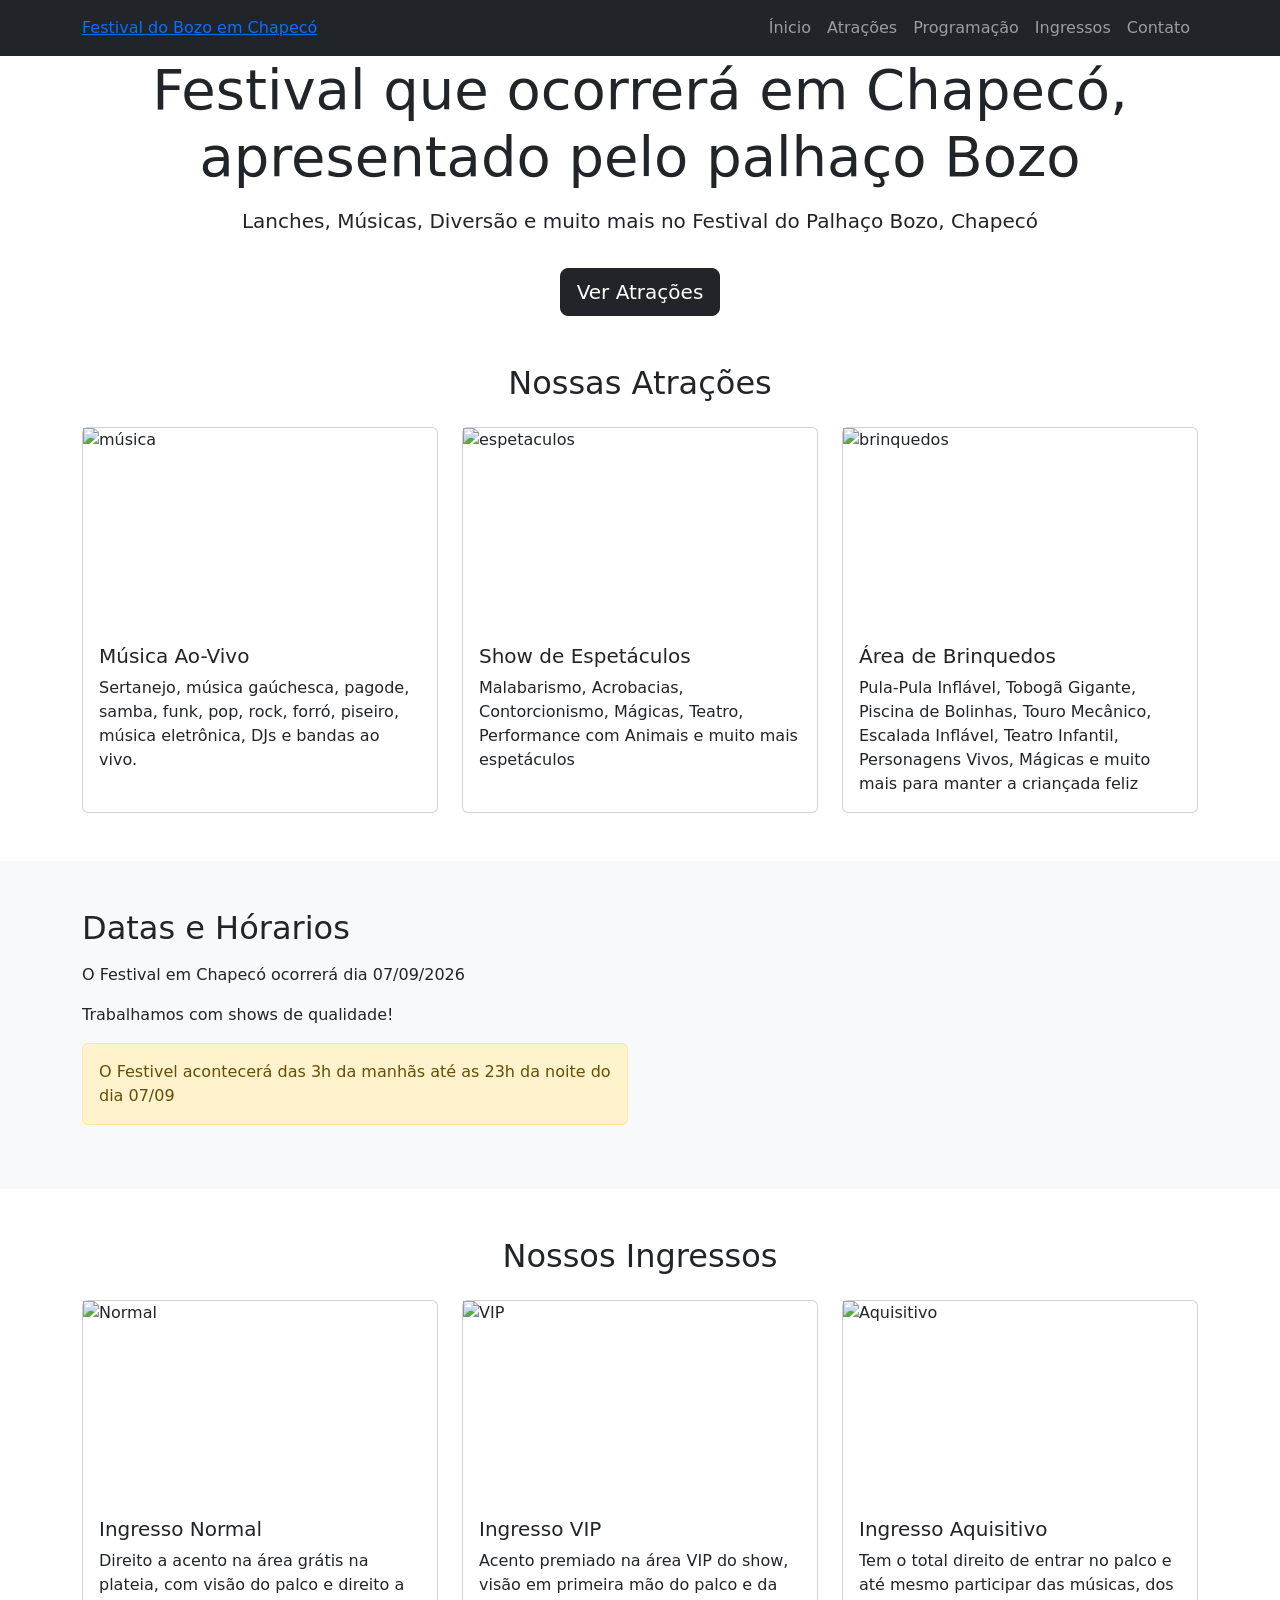
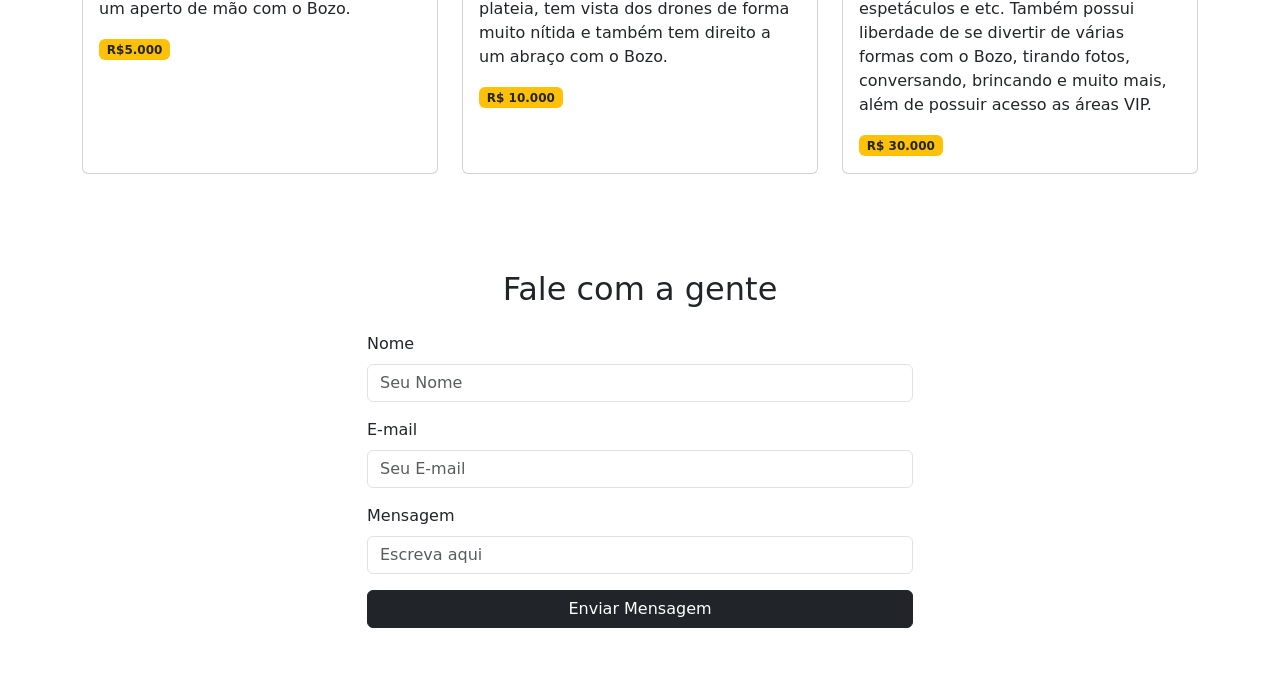
==== SiteFestival/index.html @ fde9072e "Festival completo" ====
<!DOCTYPE html>
<html lang="pt-br">
<head>
    <meta charset="UTF-8">
    <meta name="viewport" content="width=device-width, initial-scale=1.0">
    <title>Festival Chapecó</title>
     <link rel="stylesheet" href="https://cdn.jsdelivr.net/npm/bootstrap@5.3.8/dist/css/bootstrap.min.css">
    <link rel="stylesheet" href="style.css">

</head>
<body>
    
    <nav class="navbar navbar-expand-lg navbar-dark bg-dark">
        <div class="container">
            <a href="navbar-brand" href="#">Festival do Bozo em Chapecó</a>

            <button class="navbar-toggler" type="button" data-bs-toggle="collapse" data-bs-target="#menu">
                <span class="navbar-toggler-icon"></span>
            </button>

            <div class="collapse navbar-collapse" id="menu">
                <ul class="navbar-nav ms-auto">
                    <li class="nav-item"><a class="nav-link" href="#hero">Ínicio</a></li>
                    <li class="nav-item"><a class="nav-link" href="#atracoes">Atrações</a></li>
                    <li class="nav-item"><a class="nav-link" href="#programacao">Programação</a></li>
                    <li class="nav-item"><a class="nav-link" href="#ingressos">Ingressos</a></li>
                    <li class="nav-item"><a class="nav-link" href="#contato">Contato</a></li>
                </ul>
            </div>

        </div>

    </nav>

    <section id="hero">
        <div class="container text-center">
            <h1 class="display-4"> Festival que ocorrerá em Chapecó, apresentado pelo palhaço Bozo</h1>
            <p class="lead mt-3">Lanches, Músicas, Diversão e muito mais no Festival do Palhaço Bozo, Chapecó</p>
            <a href="#atracoes" class="btn btn-dark btn-lg mt-3">Ver Atrações</a>
        </div>
    </section>

    <section id="atracoes" class="py-5">
        <div class="container">
            <h2 class="text-center mb-4">Nossas Atrações</h2>
            <div class="row g-4">
                <div class="col-md-4">
                    <div class="card h-100">
                        <img src="https://pordentrodeminas.com.br/wp-content/uploads/2023/11/Sensacional-2023-Nereu-Jr.-2.jpeg" alt="música">
                        <div class="card-body">
                            <h5 class="card-title">Música Ao-Vivo</h5>
                            <p class="card-text">Sertanejo, música gaúchesca, pagode, samba, funk, pop, rock, forró, piseiro, música eletrônica, DJs e bandas ao vivo.</p>
                        </div>
                    </div>
                </div>
                <div class="col-md-4">
                 <div class="card h-100">
                        <img src="https://tse4.mm.bing.net/th/id/OIP.GMOrtRAfa4AYqmbH8f-zNwAAAA?r=0&w=318&h=425&rs=1&pid=ImgDetMain&o=7&rm=3" alt="espetaculos">
                        <div class="card-body">
                            <h5 class="card-title">Show de Espetáculos</h5>
                            <p class="card-text">Malabarismo, Acrobacias, Contorcionismo, Mágicas, Teatro, Performance com Animais e muito mais espetáculos</p>
                        </div>
                    </div>
                </div>
                <div class="col-md-4">
                 <div class="card h-100">
                        <img src="https://intertvweb.com.br/wp-content/uploads/2023/06/WhatsApp-Image-2023-05-24-at-09.56.36.jpg" alt="brinquedos">
                        <div class="card-body">
                            <h5 class="card-title">Área de Brinquedos</h5>
                            <p class="card-text">Pula-Pula Inflável, Tobogã Gigante, Piscina de Bolinhas, Touro Mecânico, Escalada Inflável, Teatro Infantil, Personagens Vivos, Mágicas e muito mais para manter a criançada feliz</p>
                        </div>
                    </div>
                </div>
            </div>
        </div>
    </section>

    <section id="programacao" class="py-5 bg-light">
        <div class="container">
            <div class="row align-items-center g-4">
                <div class="col-md-6">
                    <h2>Datas e Hórarios</h2>
                    <p class="mt-3">O Festival em Chapecó ocorrerá dia 07/09/2026</p>
                    <p>Trabalhamos com shows de qualidade!</p>
                    <div class="alert alert-warning mt-3" role="alert">
                        O Festivel acontecerá das 3h da manhãs até as 23h da noite do dia 07/09
                    </div>
                </div>
                <div class="col-md-6">
                    <img src="https://www.fazemag.de/wp-content/uploads/2023/09/UNTOLD2023_0806_024729_9563_ALIVECOVERAGE-MVA-scaled.jpg" class="img-fluid rounded shadow" alt="">
                </div>
            </div>
        </div>
    </section>

    <section id="ingressos" class="py-5">
        <div class="container">
            <h2 class="text-center mb-4">Nossos Ingressos</h2>
            <div class="row g-4">
                <div class="col-md-4">
                    <div class="card h-100">
                        <img src="https://sdmntprcentralus.oaiusercontent.com/files/00000000-3894-71f5-8939-3bb20fd538e0/raw?se=2026-05-07T00:49:03Z&sp=r&sv=2026-02-06&sr=b&scid=0594fb32-b8c5-4c07-be5c-eaffde575048&skoid=db6dad9e-03ee-465b-aef6-ce0f63a161dc&sktid=a48cca56-e6da-484e-a814-9c849652bcb3&skt=2026-05-06T17:46:33Z&ske=2026-05-08T17:46:33Z&sks=b&skv=2026-02-06&sig=6x4dOJxbwm2AphIN15JeqfiQK9DqLDj9SvNE%2BKXMlwg%3D" alt="Normal">
                        <div class="card-body">
                            <h5 class="card-title">Ingresso Normal</h5>
                            <p class="card-text">Direito a acento na área grátis na plateia, com visão do palco e direito a um aperto de mão com o Bozo.</p>
                            <span class="badge bg-warning text-dark">R$5.000</span>
                        </div>
                        </div>
                    </div>
                    <div class="col-md-4">
                        <div class="card h-100 ">
                            <img src="https://sdmntprbrazilsouth.oaiusercontent.com/files/00000000-aeb0-720e-8160-1198a2b8c0de/raw?se=2026-05-07T00:50:15Z&sp=r&sv=2026-02-06&sr=b&scid=c87b0df0-e91e-487a-9691-f10434d6eca8&skoid=db6dad9e-03ee-465b-aef6-ce0f63a161dc&sktid=a48cca56-e6da-484e-a814-9c849652bcb3&skt=2026-05-06T17:43:24Z&ske=2026-05-08T17:43:24Z&sks=b&skv=2026-02-06&sig=3Nn%2B4QkINxZUyHc95sxv2c8/iptcuQ6tJZahpPB5CuU%3D" alt="VIP">
                            <div class="card-body">
                                <h5 class="card-title">Ingresso VIP</h5>
                                <p class="card-text">Acento premiado na área VIP do show, visão em primeira mão do palco e da plateia, tem vista dos drones de forma muito nítida e também tem direito a um abraço com o Bozo.</p>
                                <span class="badge bg-warning text-dark">R$ 10.000</span>
                        </div>
                    </div>
                    </div>
                    <div class="col-md-4">
                        <div class="card h-100 ">
                            <img src="https://sdmntprwestcentralus.oaiusercontent.com/files/00000000-785c-71fb-a6c8-b79b9a806ecc/raw?se=2026-05-07T00:50:52Z&sp=r&sv=2026-02-06&sr=b&scid=79f746ff-0a78-4c29-971b-0094fa2ef8d5&skoid=db6dad9e-03ee-465b-aef6-ce0f63a161dc&sktid=a48cca56-e6da-484e-a814-9c849652bcb3&skt=2026-05-06T17:51:08Z&ske=2026-05-08T17:51:08Z&sks=b&skv=2026-02-06&sig=efRlGQgqxh8qRa0WJTUNsHVj3Whd8bMViDL8a5Oih3U%3D" alt="Aquisitivo">
                            <div class="card-body">
                                <h5 class="card-title">Ingresso Aquisitivo</h5>
                                <p class="card-text">Tem o total direito de entrar no palco e até mesmo participar das músicas, dos espetáculos e etc. Também possui liberdade de se divertir de várias formas com o Bozo, tirando fotos, conversando, brincando e muito mais, além de possuir acesso as áreas VIP.</p>
                                <span class="badge bg-warning text-dark">R$ 30.000</span>
                        </div>
                    </div>
                    </div>
                </div>
            </div>
        </div>
    </section>

    <section id="contato" class="py-5">
        <div class="container">
            <h2 class="text-center mb-4">Fale com a gente</h2>
            <div class="row justify-content-center">
                <div class="col-md-6">
                    <form>
                        <div class="mb-3">
                            <label for="" class="form-label">Nome</label>
                            <input type="text" class="form-control" placeholder="Seu Nome">
                        </div>
                        <div class="mb-3">
                            <label for="" class="form-label">E-mail</label>
                            <input type="email" class="form-control" placeholder="Seu E-mail">
                        </div>
                        <div class="mb-3">
                            <label for="" class="form-label">Mensagem</label>
                            <input type="text" rows="4" class="form-control" placeholder="Escreva aqui">
                        </div>

                        <button type="submit" class="btn btn-dark w-100">Enviar Mensagem</button>
                    </form>
                </div>
            </div>
        </div>
    </section>

    <script src="https://cdn.jsdelivr.net/npm/bootstrap@5.3.8/dist/js/bootstrap.bundle.min.js" integrity="sha384-FKyoEForCGlyvwx9Hj09JcYn3nv7wiPVlz7YYwJrWVcXK/BmnVDxM+D2scQbITxI" crossorigin="anonymous"></script>
</body>
</html>
---- SiteFestival/style.css ----
.card img{
    height: 200px;
    object-fit: cover;
}
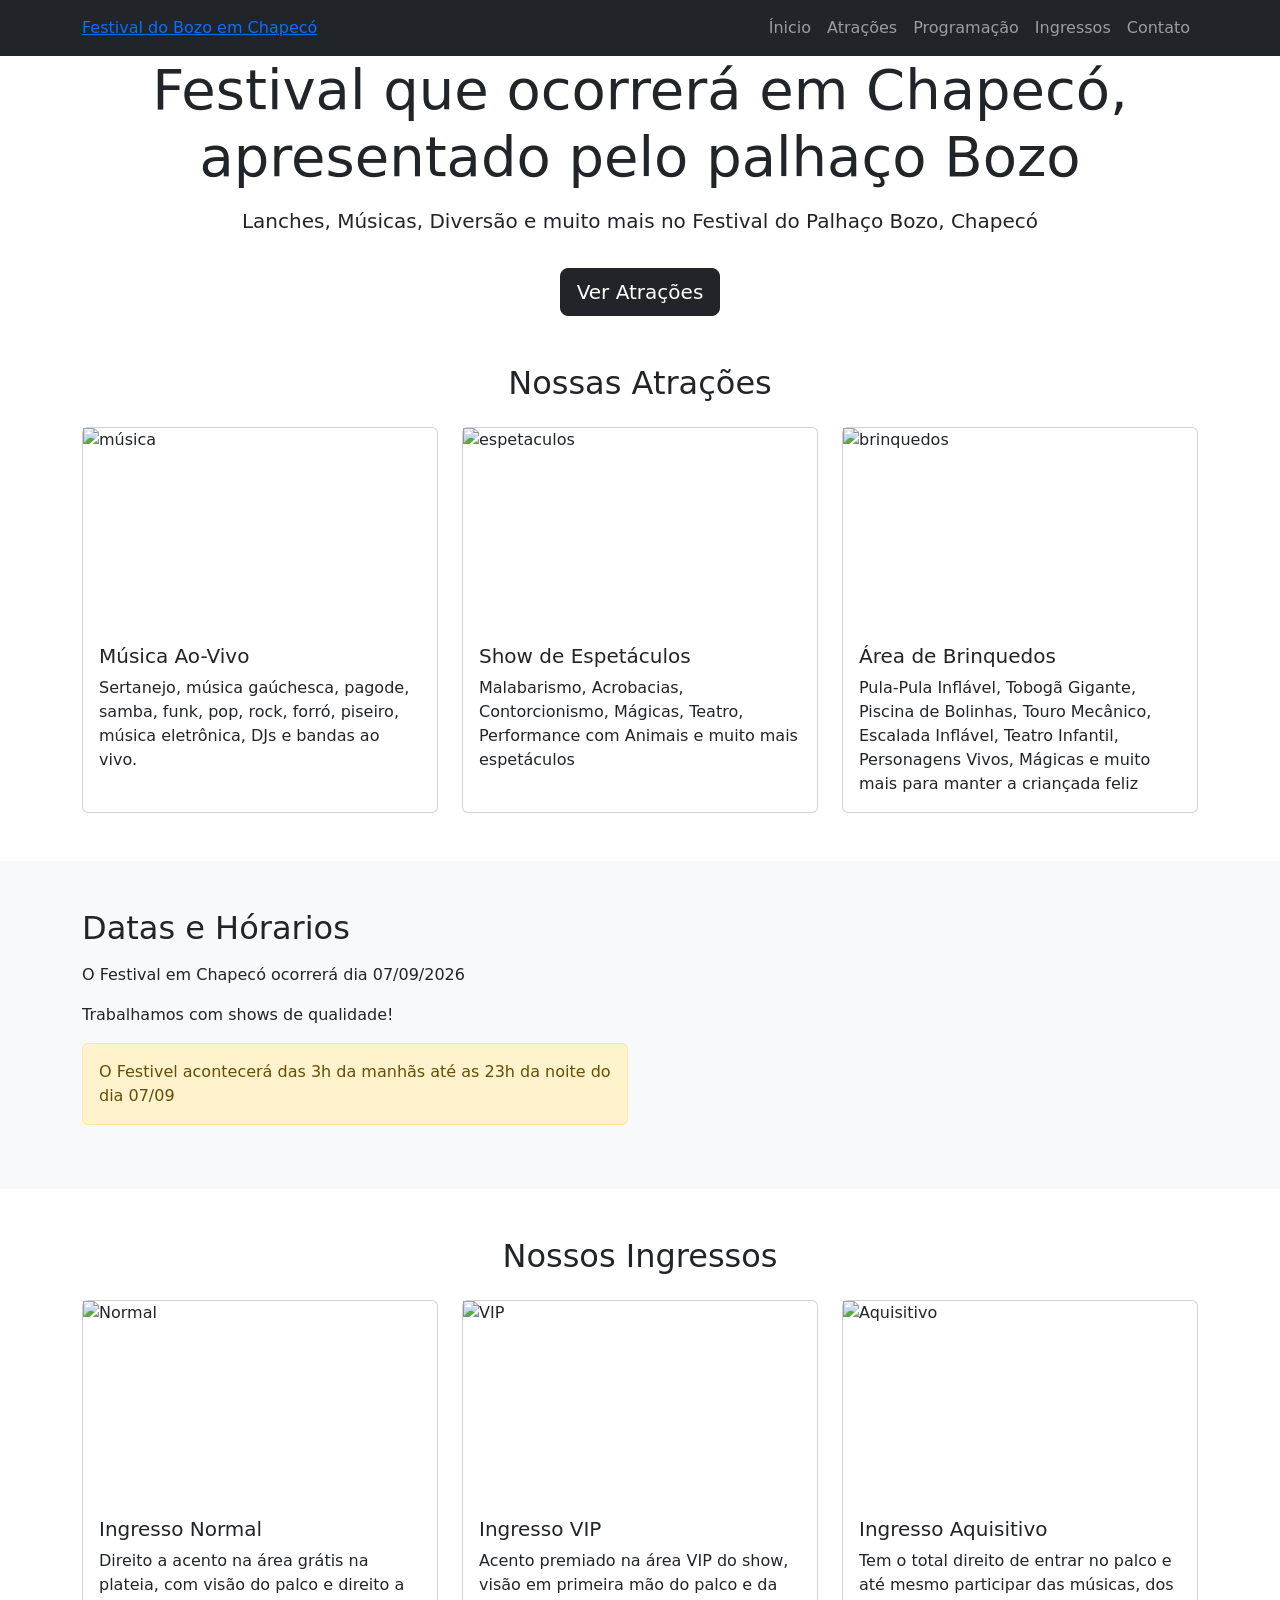
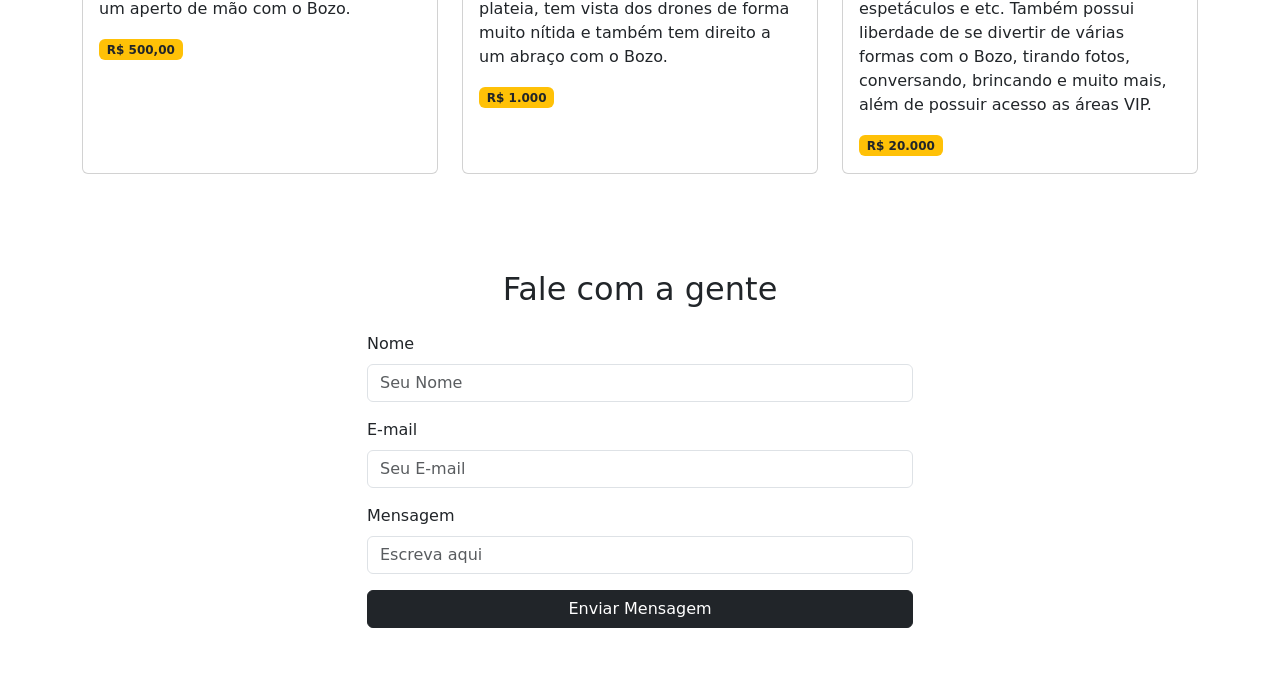
==== commit 6fecb259: "Festival Update" ====
--- a/SiteFestival/index.html
+++ b/SiteFestival/index.html
@@ -103,7 +103,7 @@
                         <div class="card-body">
                             <h5 class="card-title">Ingresso Normal</h5>
                             <p class="card-text">Direito a acento na área grátis na plateia, com visão do palco e direito a um aperto de mão com o Bozo.</p>
-                            <span class="badge bg-warning text-dark">R$5.000</span>
+                            <span class="badge bg-warning text-dark">R$ 500,00</span>
                         </div>
                         </div>
                     </div>
@@ -113,7 +113,7 @@
                             <div class="card-body">
                                 <h5 class="card-title">Ingresso VIP</h5>
                                 <p class="card-text">Acento premiado na área VIP do show, visão em primeira mão do palco e da plateia, tem vista dos drones de forma muito nítida e também tem direito a um abraço com o Bozo.</p>
-                                <span class="badge bg-warning text-dark">R$ 10.000</span>
+                                <span class="badge bg-warning text-dark">R$ 1.000</span>
                         </div>
                     </div>
                     </div>
@@ -123,7 +123,7 @@
                             <div class="card-body">
                                 <h5 class="card-title">Ingresso Aquisitivo</h5>
                                 <p class="card-text">Tem o total direito de entrar no palco e até mesmo participar das músicas, dos espetáculos e etc. Também possui liberdade de se divertir de várias formas com o Bozo, tirando fotos, conversando, brincando e muito mais, além de possuir acesso as áreas VIP.</p>
-                                <span class="badge bg-warning text-dark">R$ 30.000</span>
+                                <span class="badge bg-warning text-dark">R$ 20.000</span>
                         </div>
                     </div>
                     </div>
